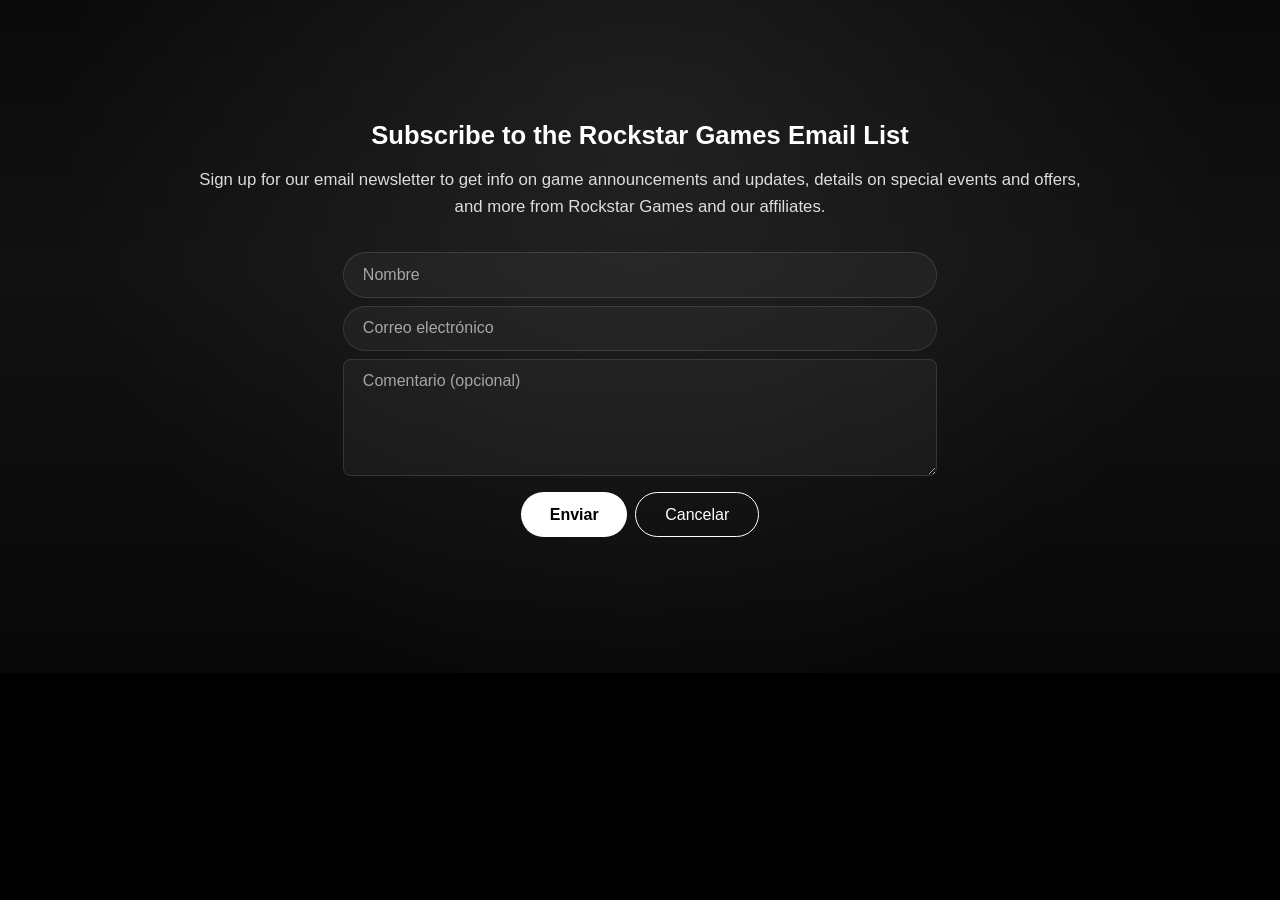
==== componentes/formulario/formulario.html @ afd18a58 "implementacion del formulario" ====
<!DOCTYPE html>
<html lang="es">
    <head>
        <meta charset="utf-8" />
        <meta name="viewport" content="width=device-width,initial-scale=1" />
        <title>Formulario</title>

        <!-- Bootstrap 5 -->
        <link href="https://cdn.jsdelivr.net/npm/bootstrap@5.3.3/dist/css/bootstrap.min.css" rel="stylesheet" />

        <!-- CSS propio -->
        <link href="css/formulario.css" rel="stylesheet" />
    </head>

    <body>
        <main>
            <section class="subscribe-section">
            <div class="subscribe-content text-center">

                <h2 class="subscribe-title">Subscribe to the Rockstar Games Email List</h2>

                <!-- Texto -->
                <p class="subscribe-text">
                Sign up for our email newsletter to get info on game announcements and updates,
                details on special events and offers, and more from Rockstar Games and our affiliates.
                </p>

                <form id="bsSubscribeForm" class="row g-3 justify-content-center" novalidate>
                <div class="col-12 col-md-10 col-lg-8">

                    <div class="mb-2">
                    <input type="text" class="form-control bg-ghost" id="bsName"
                            name="name" placeholder="Nombre" required maxlength="80" />
                    <div class="invalid-feedback">Por favor ingresa tu nombre.</div>
                    </div>

                    <div class="mb-2">
                    <input type="email" class="form-control bg-ghost" id="bsEmail"
                            name="email" placeholder="Correo electrónico" required />
                    <div class="invalid-feedback">Por favor ingresa un correo válido.</div>
                    </div>

                    <div class="mb-3">
                    <textarea id="bsComment" name="comment" rows="4"
                                class="form-control bg-ghost rounded-3" placeholder="Comentario (opcional)"></textarea>
                    </div>

                    <div class="d-flex gap-2 justify-content-center">
                    <button type="submit" class="btn btn-ghost" id="bsSubmitBtn">Enviar</button>
                    <button type="button" class="btn btn-outline-ghost" id="bsCancelBtn">Cancelar</button>
                    </div>

                    <div class="mt-3 text-center">
                    <p id="bsFormMessage" class="mb-0 small" aria-live="polite"></p>
                    </div>
                </div>
                </form>
                <!-- /Formulario -->

            </div>
            </section>
        </main>

        <!-- Bootstrap JS -->
        <script src="https://cdn.jsdelivr.net/npm/bootstrap@5.3.3/dist/js/bootstrap.bundle.min.js"></script>

        <!-- JS propio -->
        <script src="js/formulario.js"></script>
    </body>
</html>
---- componentes/formulario/css/formulario.css ----
:root {
  --bg-dark: #000;
  --bg-gradient: linear-gradient(180deg, #0a0a0a 0%, #111 40%, #080808 100%);
  --text-muted: rgba(255, 255, 255, 0.85);
}

html, body {
  height: 100%;
  margin: 0;
  background: var(--bg-dark);
  color: #fff;
  font-family: Arial, Helvetica, sans-serif;
}

/* Sección principal */
.subscribe-section {
  background: var(--bg-gradient);
  text-align: center;
  padding: 120px 20px;
  position: relative;
  overflow: hidden;
}

.subscribe-section::before {
  content: "";
  position: absolute;
  inset: 0;
  background: radial-gradient(circle at 50% 20%, rgba(255,255,255,0.08), transparent 70%);
  z-index: 0;
}

.subscribe-content {
  position: relative;
  z-index: 5;
  max-width: 900px;
  margin: 0 auto;
}


/* Textos */
.subscribe-title {
  font-size: 1.6rem;
  font-weight: 700;
  margin-bottom: 1rem;
}

.subscribe-text {
  color: var(--text-muted);
  font-size: 1.05rem;
  line-height: 1.6;
  margin-bottom: 2rem;
}

/*  Formulario Bootstrap adaptado */
.form-control.bg-ghost {
  background-color: rgba(255,255,255,0.04) !important;
  border: 1px solid rgba(255,255,255,0.15) !important;
  color: #fff !important;
  border-radius: 50px;
  padding: 0.6rem 1.2rem;
  transition: border-color 0.2s ease, box-shadow 0.2s ease;
}

.form-control.bg-ghost:focus {
  border-color: #fff !important;
  box-shadow: 0 0 6px rgba(255,255,255,0.4);
}

.form-control.bg-ghost::placeholder {
  color: rgba(255,255,255,0.6);
}

/* Botones */
.btn-ghost {
  background-color: #fff;
  color: #000;
  font-weight: 700;
  border-radius: 50px;
  border: none;
  padding: 0.6rem 1.8rem;
  transition: all 0.2s ease;
}

.btn-ghost:hover {
  background-color: #f2f2f2;
  transform: translateY(-2px);
}

.btn-outline-ghost {
  background-color: transparent;
  border: 1px solid #fff;
  color: #fff;
  border-radius: 50px;
  padding: 0.6rem 1.8rem;
  transition: all 0.2s ease;
}

.btn-outline-ghost:hover {
  background-color: #fff;
  color: #000;
  transform: translateY(-2px);
}

/* Mensajes */
#bsFormMessage {
  color: rgba(255,255,255,0.9);
}

#bsFormMessage.success {
  color: #a6f39a;
}

#bsFormMessage.error {
  color: #ff9b9b;
}

/* Responsive */
@media (max-width: 576px) {
  .subscribe-title {
    font-size: 1.3rem;
  }
  .subscribe-text {
    font-size: 0.95rem;
  }
  .btn-ghost, .btn-outline-ghost {
    width: 48%;
  }
}
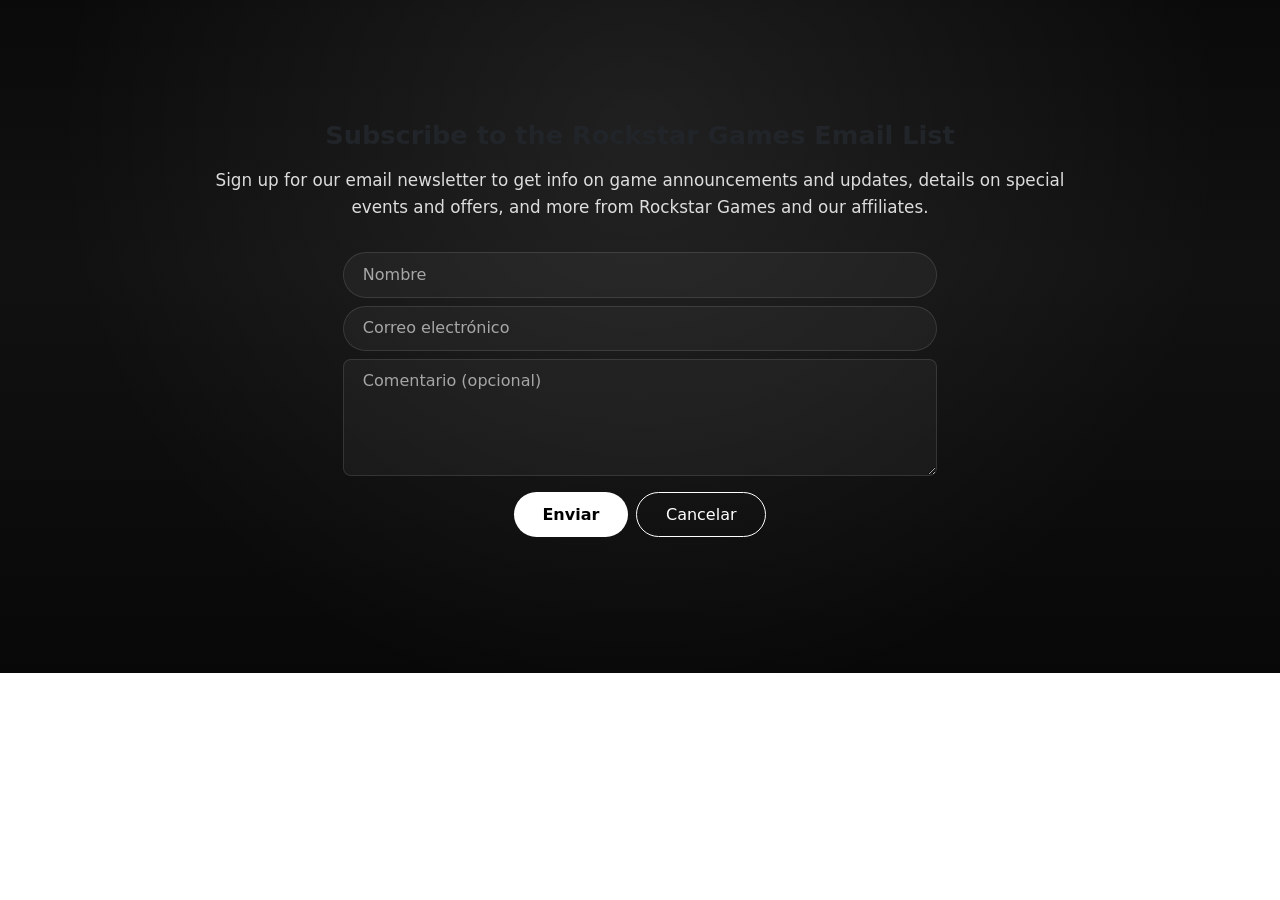
==== commit 65c6aa95: "añadidos los elementos de featuredgames, newsebbanner, formulario y footer" ====
--- a/componentes/formulario/formulario.html
+++ b/componentes/formulario/formulario.html
@@ -15,49 +15,49 @@
     <body>
         <main>
             <section class="subscribe-section">
-            <div class="subscribe-content text-center">
+                <div class="subscribe-content text-center">
 
-                <h2 class="subscribe-title">Subscribe to the Rockstar Games Email List</h2>
+                    <h2 class="subscribe-title">Subscribe to the Rockstar Games Email List</h2>
 
-                <!-- Texto -->
-                <p class="subscribe-text">
-                Sign up for our email newsletter to get info on game announcements and updates,
-                details on special events and offers, and more from Rockstar Games and our affiliates.
-                </p>
+                    <!-- Texto -->
+                    <p class="subscribe-text">
+                    Sign up for our email newsletter to get info on game announcements and updates,
+                    details on special events and offers, and more from Rockstar Games and our affiliates.
+                    </p>
 
-                <form id="bsSubscribeForm" class="row g-3 justify-content-center" novalidate>
-                <div class="col-12 col-md-10 col-lg-8">
+                    <form id="bsSubscribeForm" class="row g-3 justify-content-center" novalidate>
+                    <div class="col-12 col-md-10 col-lg-8">
 
-                    <div class="mb-2">
-                    <input type="text" class="form-control bg-ghost" id="bsName"
-                            name="name" placeholder="Nombre" required maxlength="80" />
-                    <div class="invalid-feedback">Por favor ingresa tu nombre.</div>
+                        <div class="mb-2">
+                        <input type="text" class="form-control bg-ghost" id="bsName"
+                                name="name" placeholder="Nombre" required maxlength="80" />
+                        <div class="invalid-feedback">Por favor ingresa tu nombre.</div>
+                        </div>
+
+                        <div class="mb-2">
+                        <input type="email" class="form-control bg-ghost" id="bsEmail"
+                                name="email" placeholder="Correo electrónico" required />
+                        <div class="invalid-feedback">Por favor ingresa un correo válido.</div>
+                        </div>
+
+                        <div class="mb-3">
+                        <textarea id="bsComment" name="comment" rows="4"
+                                    class="form-control bg-ghost rounded-3" placeholder="Comentario (opcional)"></textarea>
+                        </div>
+
+                        <div class="d-flex gap-2 justify-content-center">
+                        <button type="submit" class="btn btn-ghost" id="bsSubmitBtn">Enviar</button>
+                        <button type="button" class="btn btn-outline-ghost" id="bsCancelBtn">Cancelar</button>
+                        </div>
+
+                        <div class="mt-3 text-center">
+                        <p id="bsFormMessage" class="mb-0 small" aria-live="polite"></p>
+                        </div>
                     </div>
+                    </form>
+                    <!-- /Formulario -->
 
-                    <div class="mb-2">
-                    <input type="email" class="form-control bg-ghost" id="bsEmail"
-                            name="email" placeholder="Correo electrónico" required />
-                    <div class="invalid-feedback">Por favor ingresa un correo válido.</div>
-                    </div>
-
-                    <div class="mb-3">
-                    <textarea id="bsComment" name="comment" rows="4"
-                                class="form-control bg-ghost rounded-3" placeholder="Comentario (opcional)"></textarea>
-                    </div>
-
-                    <div class="d-flex gap-2 justify-content-center">
-                    <button type="submit" class="btn btn-ghost" id="bsSubmitBtn">Enviar</button>
-                    <button type="button" class="btn btn-outline-ghost" id="bsCancelBtn">Cancelar</button>
-                    </div>
-
-                    <div class="mt-3 text-center">
-                    <p id="bsFormMessage" class="mb-0 small" aria-live="polite"></p>
-                    </div>
                 </div>
-                </form>
-                <!-- /Formulario -->
-
-            </div>
             </section>
         </main>
 
--- a/componentes/formulario/css/formulario.css
+++ b/componentes/formulario/css/formulario.css
@@ -4,13 +4,6 @@
   --text-muted: rgba(255, 255, 255, 0.85);
 }
 
-html, body {
-  height: 100%;
-  margin: 0;
-  background: var(--bg-dark);
-  color: #fff;
-  font-family: Arial, Helvetica, sans-serif;
-}
 
 /* Sección principal */
 .subscribe-section {
